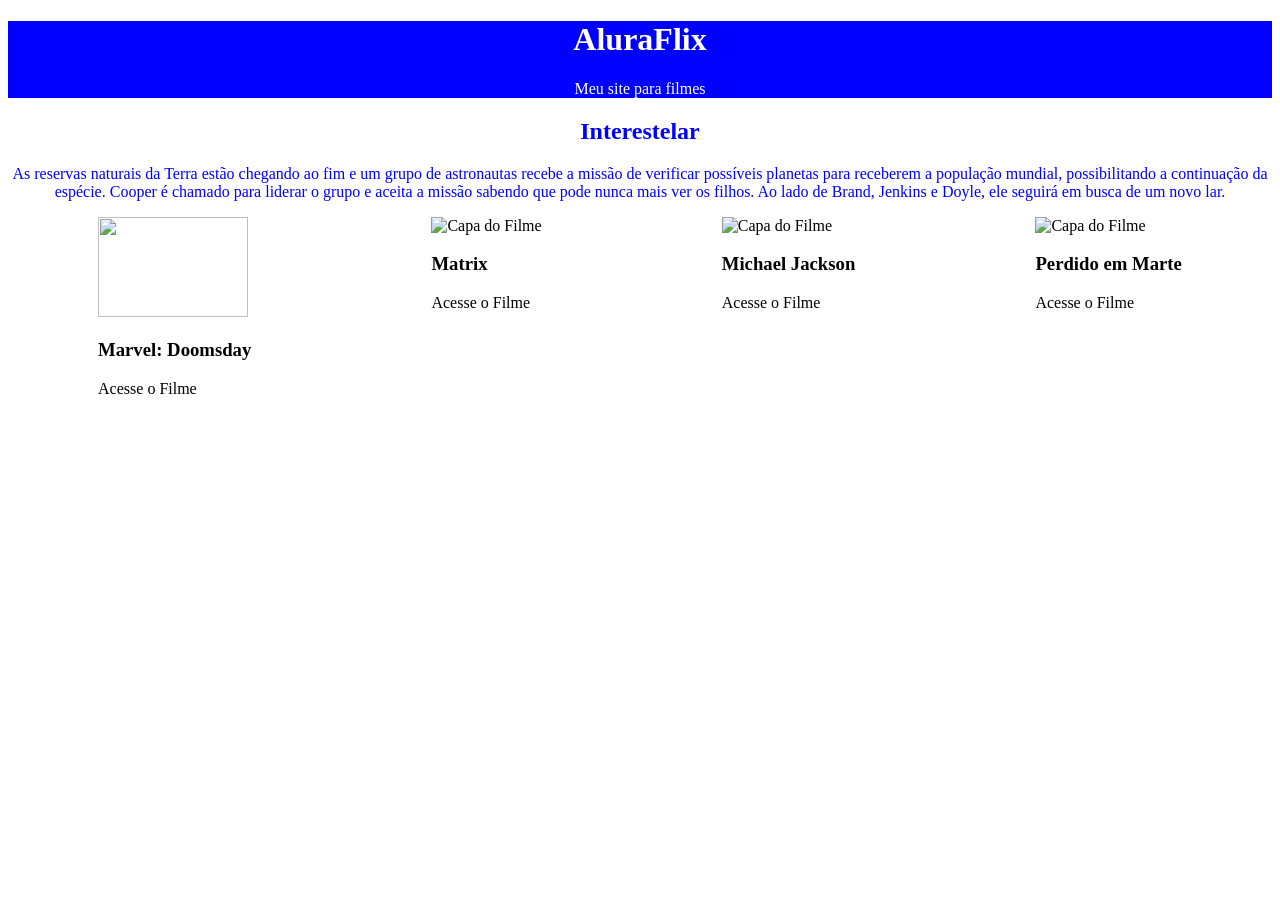
==== index.html @ 2e9a925e "espaçamento" ====
<!DOCTYPE html>
<html lang="pt-br">

<head>
    <meta charset="UTF-8">
    <meta name="viewport" content="width=device-width, initial-scale=1.0">
    <title>AluraFlix</title>
    <link rel="stylesheet" href="style.css">
</head>

<body>
    <header>
        <h1>AluraFlix</h1>
        <p>Meu site para filmes</p>
    </header>
    <main>
        <h2>Interestelar</h2>
        <p>
            As reservas naturais da Terra estão chegando ao fim e um grupo 
            de astronautas recebe a missão de verificar possíveis planetas 
            para receberem a população mundial, possibilitando a continuação 
            da espécie. Cooper é chamado para liderar o grupo e aceita a 
            missão sabendo que pode nunca mais ver os filhos. Ao lado de 
            Brand, Jenkins e Doyle, ele seguirá em busca de um novo lar.
        </p>
    </main>
    <div class="conteiner-card">
        <div class="card">
            <img src="https://blogger.googleusercontent.com/img/b/R29vZ2xl/AVvXsEhBwjVpcKrx-BlT45DJ8hoxT7n5ejlSXF6dGsxIwcGW6ONmhki3wzIk-Dd2nmspWkRRE1THNZO-HWxDmRR2_t6L4pS6C2Q67z2LRs6vzi_2YH_fxd27rsw1-E1a15nlriHTYf_zQQTAs32qGUf92QFltT2thvOUA8_Bf9IdAN-Ada4T7HoC9oA8_w/s540/doom-banner2.jpg" alt="">
            <h3>Marvel: Doomsday</h3>
            <p>Acesse o Filme</p> 
        </div>
        <div class="card">
            <img src="https://encrypted-tbn0.gstatic.com/images?q=tbn:ANd9GcTgr3cGBVT6StAVH_HAHpWev2fTPsCPLaxu4daFHOVpwrbnH5FND6s2-ujX&s=10" alt="Capa do Filme">
            <h3>Matrix</h3>
            <p>Acesse o Filme</p>
        </div>
        <div class="card">
            <img src="https://rollingstone.com.br/wp-content/uploads/2026/04/Michael-Jackson-estreia-na-musica-em-novo-trailer-de-cinebiografia-800x450.jpg" alt="Capa do Filme">
            <h3>Michael Jackson</h3>
            <p>Acesse o Filme</p>
        </div>
        <div class="card">
            <img src="https://encrypted-tbn0.gstatic.com/images?q=tbn:ANd9GcQmsb6eO3aOS9pimW31uHLg1SIysuP16LXfu8B3_QqzNJeW9lwqAeoca6uakko37hstwcrFcJrJ7EmSkbuIXrfOq9-v2vDLECjv9WLDaw&s" alt="Capa do Filme">
            <h3>Perdido em Marte</h3>
            <p>Acesse o Filme</p>
        </div>
    </div>
</body>

</html>
---- style.css ----
header{
    background-color: blue;
    color: white;
    text-align: center;
}

main{
    background-color: white;
    color: blue;
    text-align: center;
}

.conteiner-card{
    display: flex;
    width: 100%;
}

.card{
    margin: 0px auto;
}

img{
    width: 150px;
    height: 100px;
}
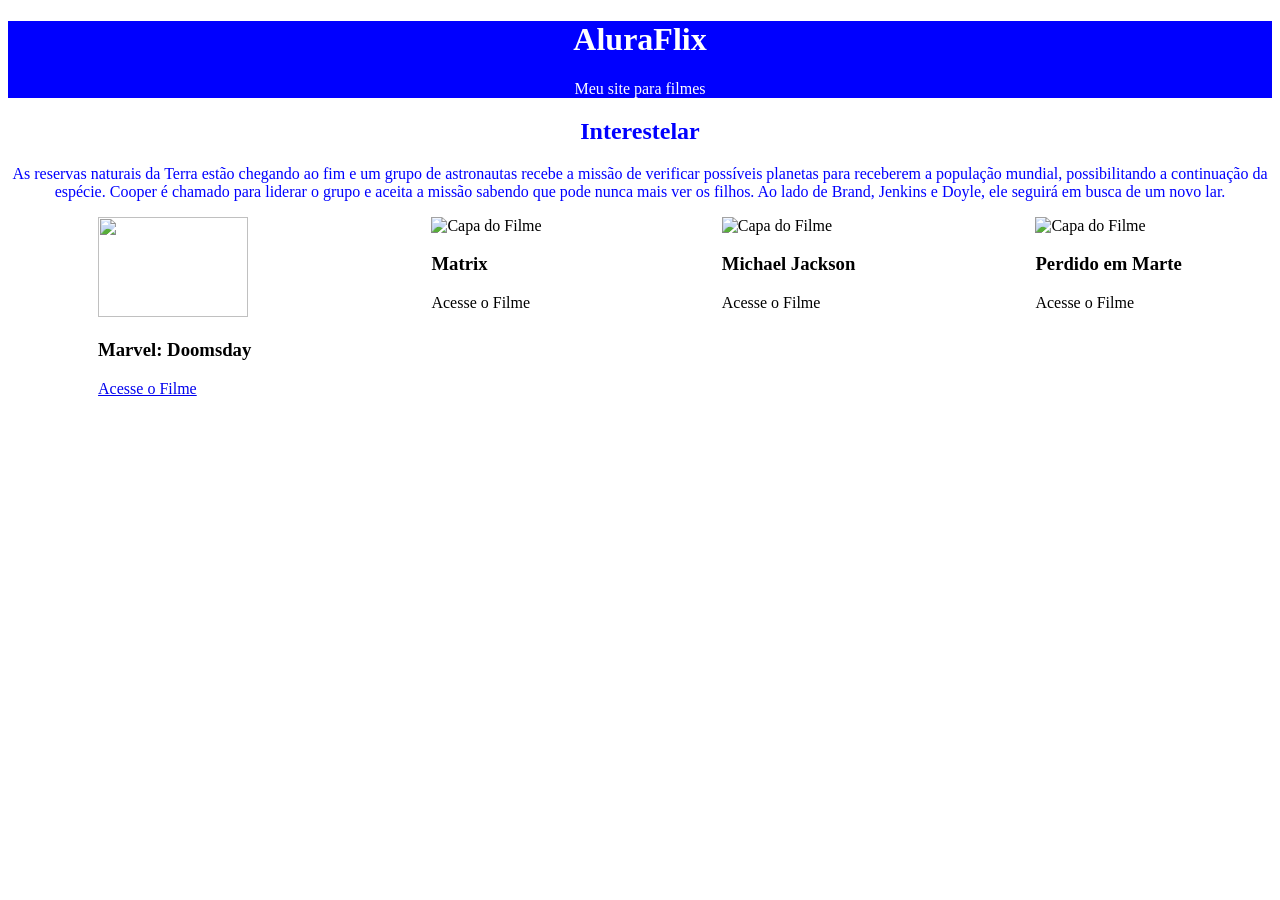
==== commit cff03e9e: "Adicinando nossa tag a para o primeiro filme" ====
--- a/index.html
+++ b/index.html
@@ -28,7 +28,7 @@
         <div class="card">
             <img src="https://blogger.googleusercontent.com/img/b/R29vZ2xl/AVvXsEhBwjVpcKrx-BlT45DJ8hoxT7n5ejlSXF6dGsxIwcGW6ONmhki3wzIk-Dd2nmspWkRRE1THNZO-HWxDmRR2_t6L4pS6C2Q67z2LRs6vzi_2YH_fxd27rsw1-E1a15nlriHTYf_zQQTAs32qGUf92QFltT2thvOUA8_Bf9IdAN-Ada4T7HoC9oA8_w/s540/doom-banner2.jpg" alt="">
             <h3>Marvel: Doomsday</h3>
-            <p>Acesse o Filme</p> 
+            <a href="https://www.youtube.com/watch?v=TXi17U3iadY" target="_blank" rel="noopener noreferrer">Acesse o Filme</a> 
         </div>
         <div class="card">
             <img src="https://encrypted-tbn0.gstatic.com/images?q=tbn:ANd9GcTgr3cGBVT6StAVH_HAHpWev2fTPsCPLaxu4daFHOVpwrbnH5FND6s2-ujX&s=10" alt="Capa do Filme">
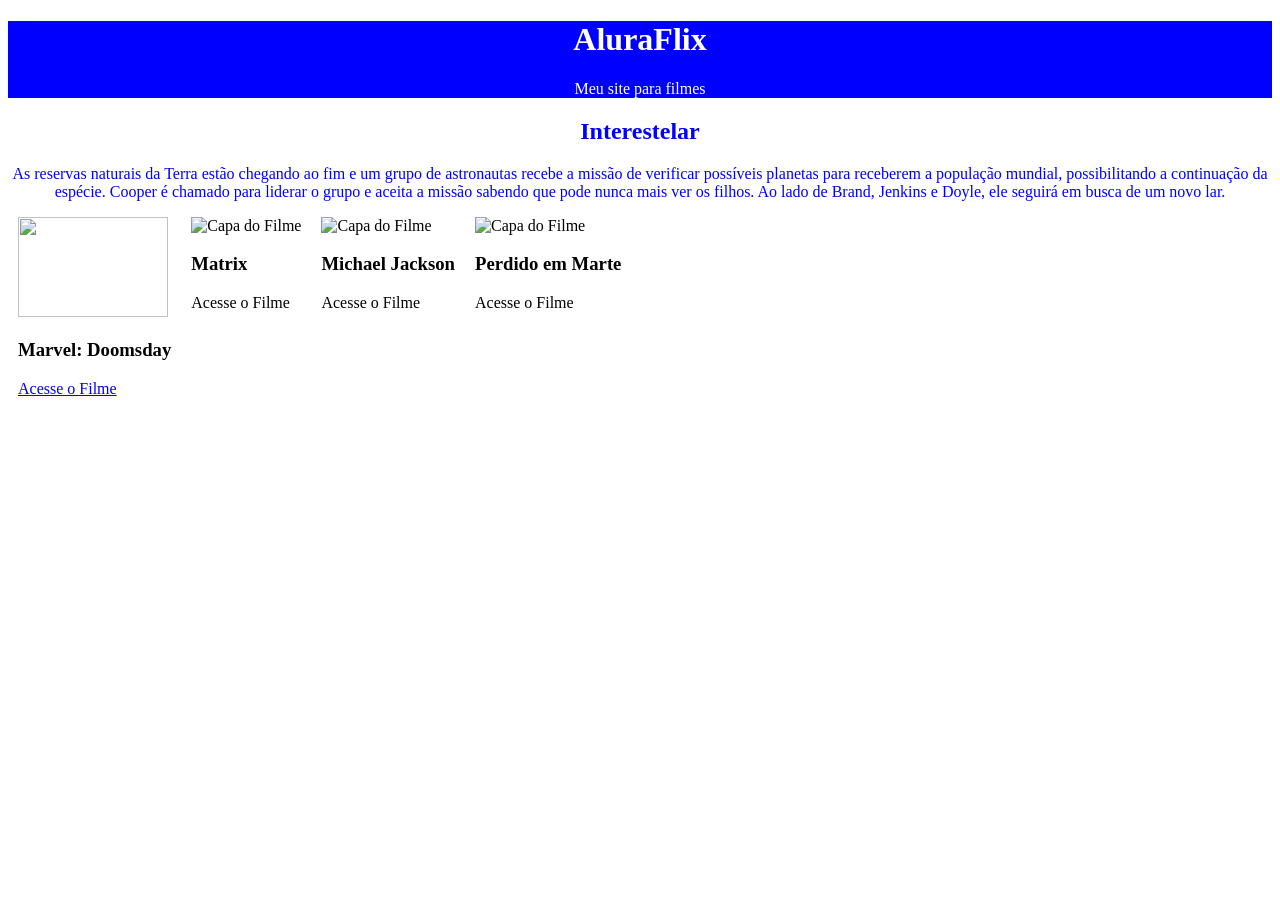
==== commit 7a89908d: "Atualizando o espaçamento" ====
--- a/index.html
+++ b/index.html
@@ -16,34 +16,40 @@
     <main>
         <h2>Interestelar</h2>
         <p>
-            As reservas naturais da Terra estão chegando ao fim e um grupo 
-            de astronautas recebe a missão de verificar possíveis planetas 
-            para receberem a população mundial, possibilitando a continuação 
-            da espécie. Cooper é chamado para liderar o grupo e aceita a 
-            missão sabendo que pode nunca mais ver os filhos. Ao lado de 
+            As reservas naturais da Terra estão chegando ao fim e um grupo
+            de astronautas recebe a missão de verificar possíveis planetas
+            para receberem a população mundial, possibilitando a continuação
+            da espécie. Cooper é chamado para liderar o grupo e aceita a
+            missão sabendo que pode nunca mais ver os filhos. Ao lado de
             Brand, Jenkins e Doyle, ele seguirá em busca de um novo lar.
         </p>
     </main>
-    <div class="conteiner-card">
-        <div class="card">
-            <img src="https://blogger.googleusercontent.com/img/b/R29vZ2xl/AVvXsEhBwjVpcKrx-BlT45DJ8hoxT7n5ejlSXF6dGsxIwcGW6ONmhki3wzIk-Dd2nmspWkRRE1THNZO-HWxDmRR2_t6L4pS6C2Q67z2LRs6vzi_2YH_fxd27rsw1-E1a15nlriHTYf_zQQTAs32qGUf92QFltT2thvOUA8_Bf9IdAN-Ada4T7HoC9oA8_w/s540/doom-banner2.jpg" alt="">
-            <h3>Marvel: Doomsday</h3>
-            <a href="https://www.youtube.com/watch?v=TXi17U3iadY" target="_blank" rel="noopener noreferrer">Acesse o Filme</a> 
-        </div>
-        <div class="card">
-            <img src="https://encrypted-tbn0.gstatic.com/images?q=tbn:ANd9GcTgr3cGBVT6StAVH_HAHpWev2fTPsCPLaxu4daFHOVpwrbnH5FND6s2-ujX&s=10" alt="Capa do Filme">
-            <h3>Matrix</h3>
-            <p>Acesse o Filme</p>
-        </div>
-        <div class="card">
-            <img src="https://rollingstone.com.br/wp-content/uploads/2026/04/Michael-Jackson-estreia-na-musica-em-novo-trailer-de-cinebiografia-800x450.jpg" alt="Capa do Filme">
-            <h3>Michael Jackson</h3>
-            <p>Acesse o Filme</p>
-        </div>
-        <div class="card">
-            <img src="https://encrypted-tbn0.gstatic.com/images?q=tbn:ANd9GcQmsb6eO3aOS9pimW31uHLg1SIysuP16LXfu8B3_QqzNJeW9lwqAeoca6uakko37hstwcrFcJrJ7EmSkbuIXrfOq9-v2vDLECjv9WLDaw&s" alt="Capa do Filme">
-            <h3>Perdido em Marte</h3>
-            <p>Acesse o Filme</p>
+    <div style="width: 100%">
+        <div class="conteiner-card">
+            <div class="card">
+                <img src="https://blogger.googleusercontent.com/img/b/R29vZ2xl/AVvXsEhBwjVpcKrx-BlT45DJ8hoxT7n5ejlSXF6dGsxIwcGW6ONmhki3wzIk-Dd2nmspWkRRE1THNZO-HWxDmRR2_t6L4pS6C2Q67z2LRs6vzi_2YH_fxd27rsw1-E1a15nlriHTYf_zQQTAs32qGUf92QFltT2thvOUA8_Bf9IdAN-Ada4T7HoC9oA8_w/s540/doom-banner2.jpg"
+                    alt="">
+                <h3>Marvel: Doomsday</h3>
+                <a href="filme001.html" target="_blank" rel="noopener noreferrer">Acesse o Filme</a>
+            </div>
+            <div class="card">
+                <img src="https://encrypted-tbn0.gstatic.com/images?q=tbn:ANd9GcTgr3cGBVT6StAVH_HAHpWev2fTPsCPLaxu4daFHOVpwrbnH5FND6s2-ujX&s=10"
+                    alt="Capa do Filme">
+                <h3>Matrix</h3>
+                <p>Acesse o Filme</p>
+            </div>
+            <div class="card">
+                <img src="https://rollingstone.com.br/wp-content/uploads/2026/04/Michael-Jackson-estreia-na-musica-em-novo-trailer-de-cinebiografia-800x450.jpg"
+                    alt="Capa do Filme">
+                <h3>Michael Jackson</h3>
+                <p>Acesse o Filme</p>
+            </div>
+            <div class="card">
+                <img src="https://encrypted-tbn0.gstatic.com/images?q=tbn:ANd9GcQmsb6eO3aOS9pimW31uHLg1SIysuP16LXfu8B3_QqzNJeW9lwqAeoca6uakko37hstwcrFcJrJ7EmSkbuIXrfOq9-v2vDLECjv9WLDaw&s"
+                    alt="Capa do Filme">
+                <h3>Perdido em Marte</h3>
+                <p>Acesse o Filme</p>
+            </div>
         </div>
     </div>
 </body>
--- a/style.css
+++ b/style.css
@@ -13,10 +13,11 @@
 .conteiner-card{
     display: flex;
     width: 100%;
+    margin: 0px auto
 }
 
 .card{
-    margin: 0px auto;
+    margin: 0px 10px;
 }
 
 img{
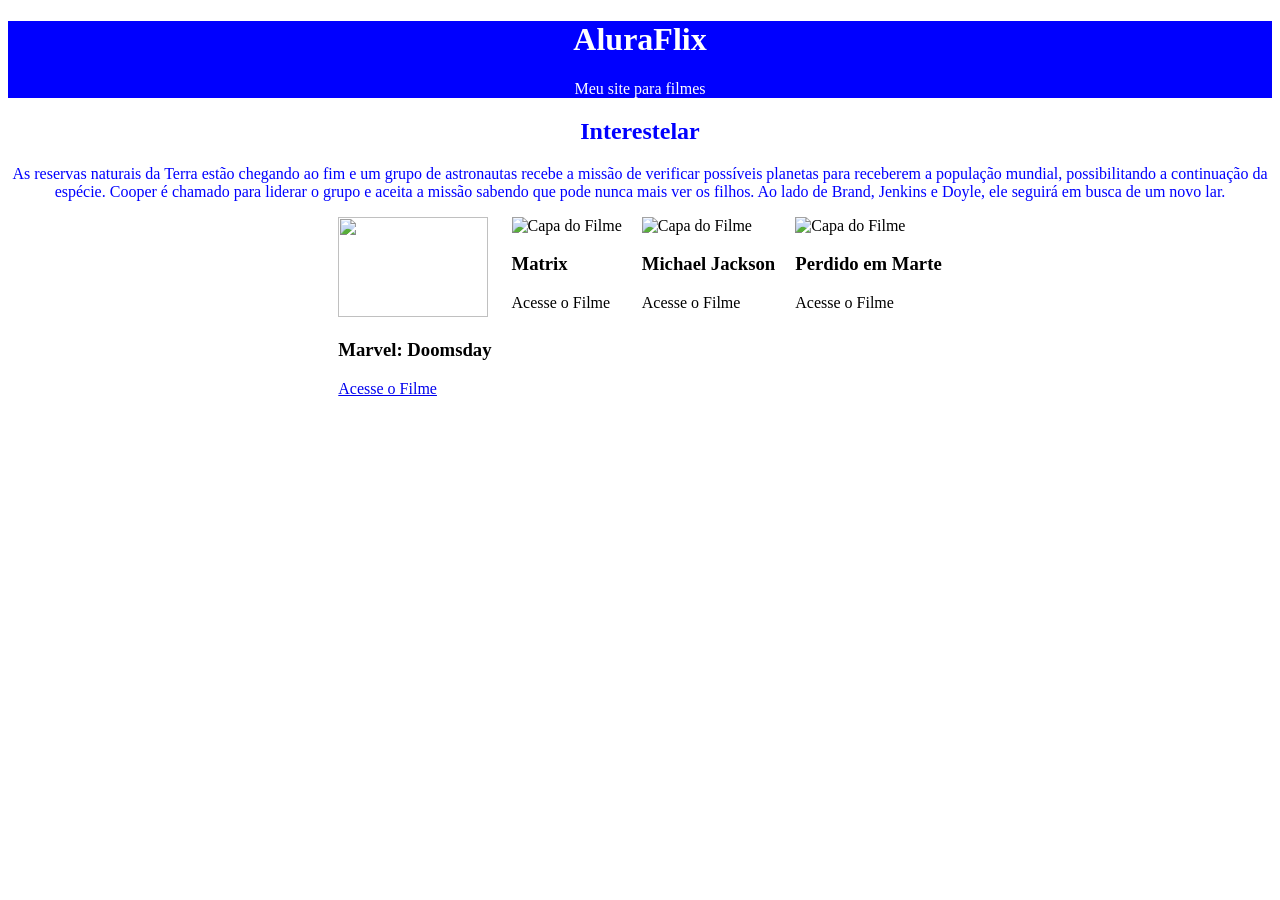
==== commit 5cbc6a6b: "UUUUUUULTIMA CORREÇÃO" ====
--- a/index.html
+++ b/index.html
@@ -24,7 +24,7 @@
             Brand, Jenkins e Doyle, ele seguirá em busca de um novo lar.
         </p>
     </main>
-    <div style="width: 100%">
+    <div style="width: 100%; display: flex">
         <div class="conteiner-card">
             <div class="card">
                 <img src="https://blogger.googleusercontent.com/img/b/R29vZ2xl/AVvXsEhBwjVpcKrx-BlT45DJ8hoxT7n5ejlSXF6dGsxIwcGW6ONmhki3wzIk-Dd2nmspWkRRE1THNZO-HWxDmRR2_t6L4pS6C2Q67z2LRs6vzi_2YH_fxd27rsw1-E1a15nlriHTYf_zQQTAs32qGUf92QFltT2thvOUA8_Bf9IdAN-Ada4T7HoC9oA8_w/s540/doom-banner2.jpg"
--- a/style.css
+++ b/style.css
@@ -12,7 +12,6 @@
 
 .conteiner-card{
     display: flex;
-    width: 100%;
     margin: 0px auto
 }
 
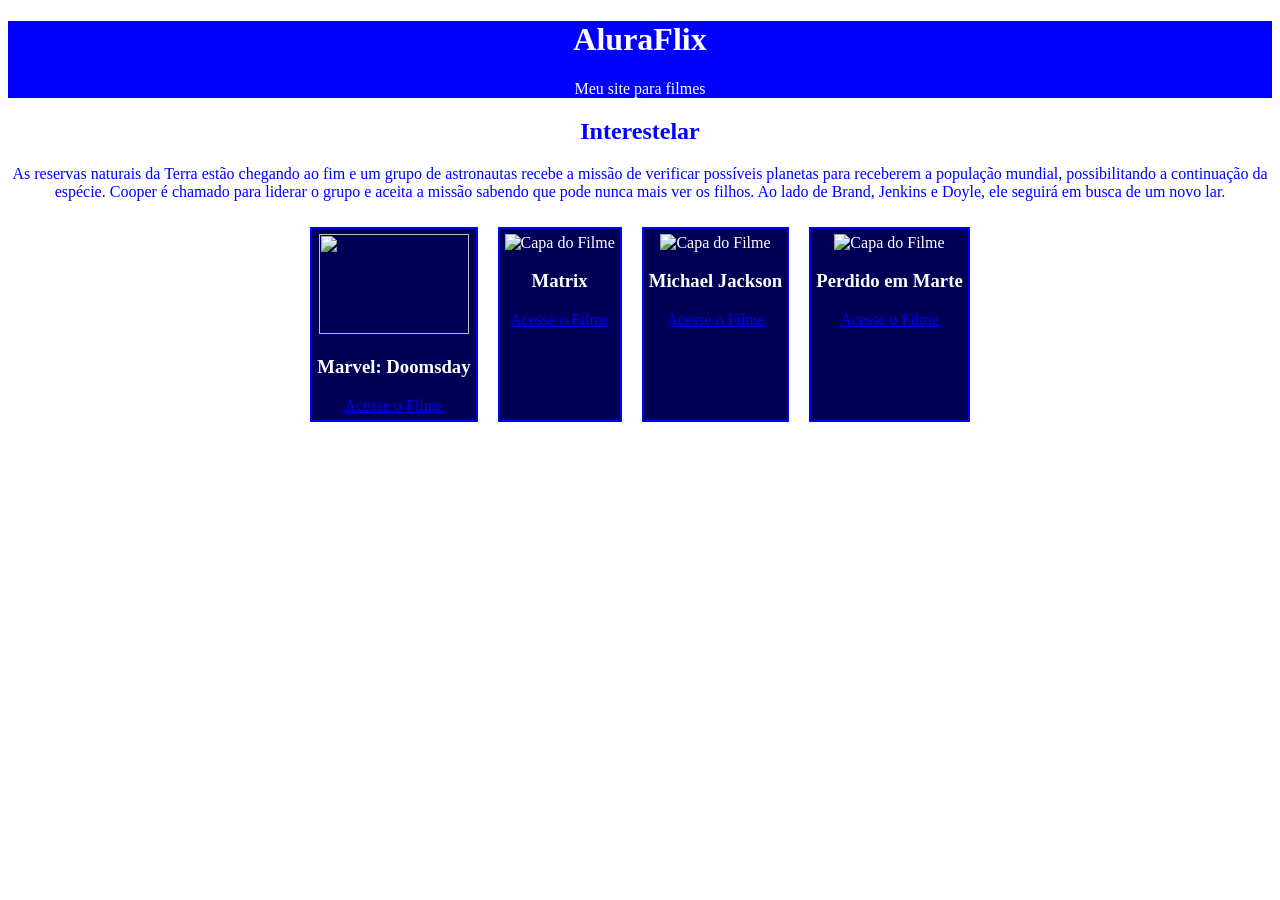
==== commit 0246b505: "Alterando a localização das pastas" ====
--- a/index.html
+++ b/index.html
@@ -30,25 +30,25 @@
                 <img src="https://blogger.googleusercontent.com/img/b/R29vZ2xl/AVvXsEhBwjVpcKrx-BlT45DJ8hoxT7n5ejlSXF6dGsxIwcGW6ONmhki3wzIk-Dd2nmspWkRRE1THNZO-HWxDmRR2_t6L4pS6C2Q67z2LRs6vzi_2YH_fxd27rsw1-E1a15nlriHTYf_zQQTAs32qGUf92QFltT2thvOUA8_Bf9IdAN-Ada4T7HoC9oA8_w/s540/doom-banner2.jpg"
                     alt="">
                 <h3>Marvel: Doomsday</h3>
-                <a href="filme001.html" target="_blank" rel="noopener noreferrer">Acesse o Filme</a>
+                <a href="filmes/filme001.html" target="_blank" rel="noopener noreferrer">Acesse o Filme</a>
             </div>
             <div class="card">
                 <img src="https://encrypted-tbn0.gstatic.com/images?q=tbn:ANd9GcTgr3cGBVT6StAVH_HAHpWev2fTPsCPLaxu4daFHOVpwrbnH5FND6s2-ujX&s=10"
                     alt="Capa do Filme">
                 <h3>Matrix</h3>
-                <p>Acesse o Filme</p>
+                <a href="filmes/filme002.html" target="_blank">Acesse o Filme</a>
             </div>
             <div class="card">
                 <img src="https://rollingstone.com.br/wp-content/uploads/2026/04/Michael-Jackson-estreia-na-musica-em-novo-trailer-de-cinebiografia-800x450.jpg"
                     alt="Capa do Filme">
                 <h3>Michael Jackson</h3>
-                <p>Acesse o Filme</p>
+                <a href="filmes/filme003.html" target="_blank">Acesse o Filme</a>
             </div>
             <div class="card">
                 <img src="https://encrypted-tbn0.gstatic.com/images?q=tbn:ANd9GcQmsb6eO3aOS9pimW31uHLg1SIysuP16LXfu8B3_QqzNJeW9lwqAeoca6uakko37hstwcrFcJrJ7EmSkbuIXrfOq9-v2vDLECjv9WLDaw&s"
                     alt="Capa do Filme">
                 <h3>Perdido em Marte</h3>
-                <p>Acesse o Filme</p>
+                <a href="filmes/filme004.html" target="_blank">Acesse o Filme</a>
             </div>
         </div>
     </div>
--- a/style.css
+++ b/style.css
@@ -16,7 +16,12 @@
 }
 
 .card{
-    margin: 0px 10px;
+    padding: 5px;
+    border: 2px solid blue;
+    margin: 10px;
+    background-color: rgb(0, 0, 87);
+    color: white;
+    text-align: center;
 }
 
 img{
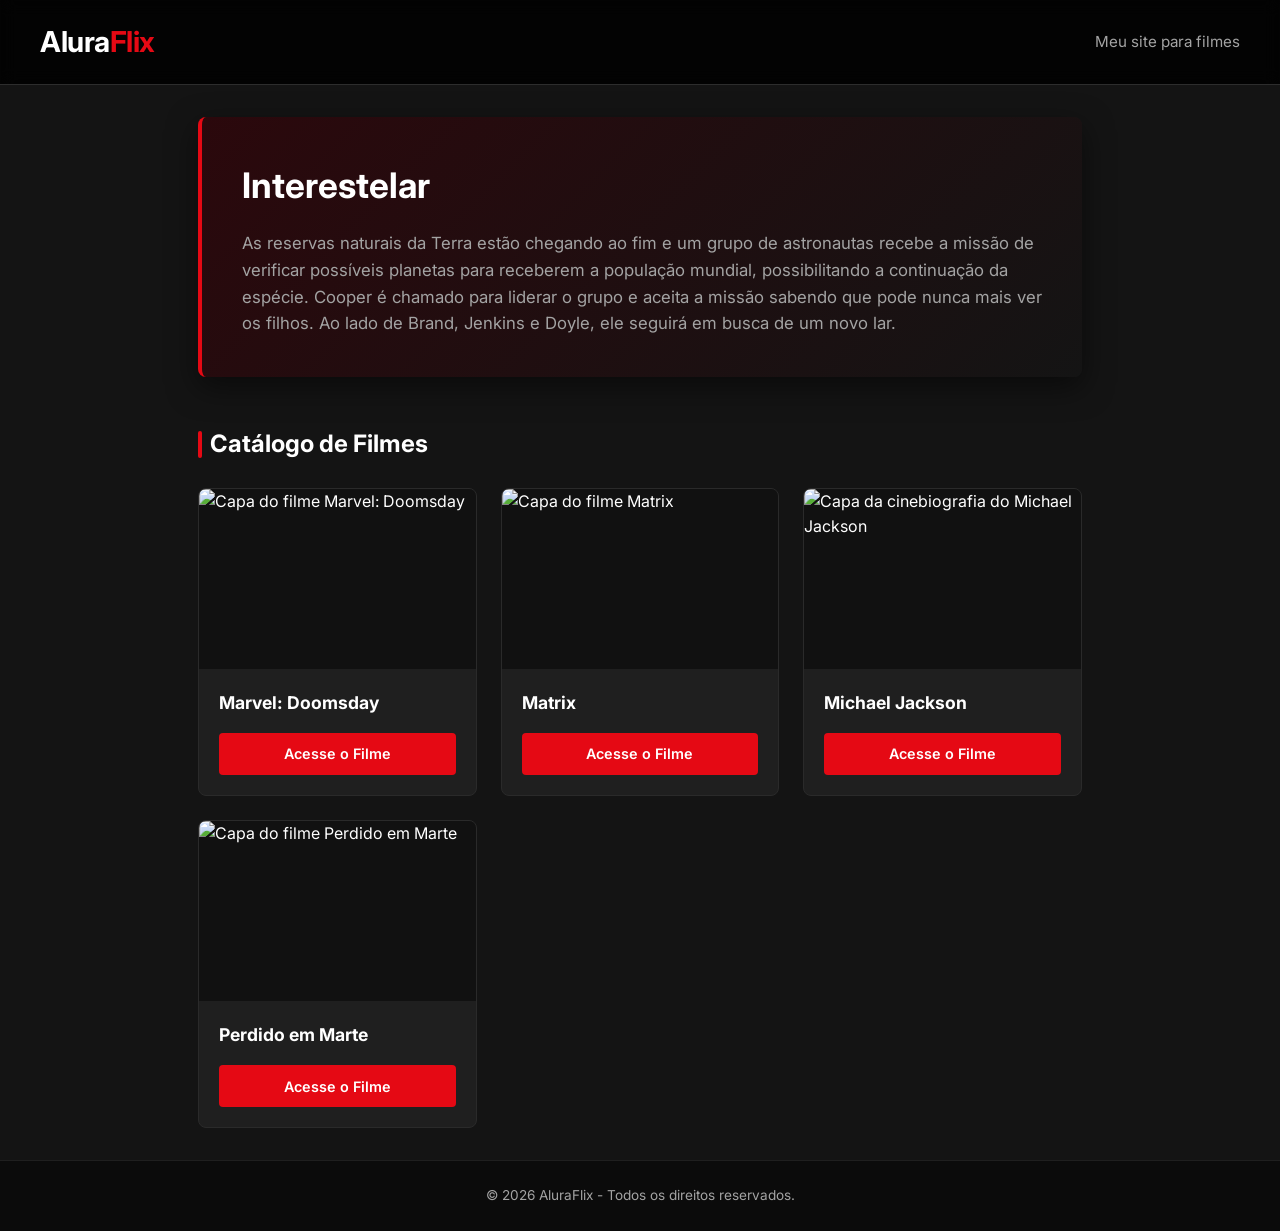
==== commit c48a80c7: "Refatorando nosso site do AluraFlix com IA" ====
--- a/index.html
+++ b/index.html
@@ -4,54 +4,92 @@
 <head>
     <meta charset="UTF-8">
     <meta name="viewport" content="width=device-width, initial-scale=1.0">
-    <title>AluraFlix</title>
+    <title>AluraFlix - Seus Filmes Favoritos</title>
+    <!-- Importação de fonte moderna (Inter) -->
+    <link rel="preconnect" href="https://fonts.googleapis.com">
+    <link rel="preconnect" href="https://fonts.gstatic.com" crossorigin>
+    <link href="https://fonts.googleapis.com/css2?family=Inter:wght@400;600;700&display=swap" rel="stylesheet">
     <link rel="stylesheet" href="style.css">
 </head>
 
 <body>
-    <header>
-        <h1>AluraFlix</h1>
-        <p>Meu site para filmes</p>
+    <header class="header">
+        <div class="header-container">
+            <h1 class="logo">Alura<span>Flix</span></h1>
+            <p class="subtitle">Meu site para filmes</p>
+        </div>
     </header>
-    <main>
-        <h2>Interestelar</h2>
-        <p>
-            As reservas naturais da Terra estão chegando ao fim e um grupo
-            de astronautas recebe a missão de verificar possíveis planetas
-            para receberem a população mundial, possibilitando a continuação
-            da espécie. Cooper é chamado para liderar o grupo e aceita a
-            missão sabendo que pode nunca mais ver os filhos. Ao lado de
-            Brand, Jenkins e Doyle, ele seguirá em busca de um novo lar.
-        </p>
+
+    <main class="main-content">
+        <!-- Seção Hero / Destaque principal -->
+        <section class="hero-banner">
+            <div class="hero-text">
+                <h2>Interestelar</h2>
+                <p>
+                    As reservas naturais da Terra estão chegando ao fim e um grupo
+                    de astronautas recebe a missão de verificar possíveis planetas
+                    para receberem a população mundial, possibilitando a continuação
+                    da espécie. Cooper é chamado para liderar o grupo e aceita a
+                    missão sabendo que pode nunca mais ver os filhos. Ao lado de
+                    Brand, Jenkins e Doyle, ele seguirá em busca de um novo lar.
+                </p>
+            </div>
+        </section>
+
+        <!-- Galeria de Filmes -->
+        <section class="catalog">
+            <h3 class="section-title">Catálogo de Filmes</h3>
+            <div class="container-cards">
+                <article class="card">
+                    <div class="card-image-wrapper">
+                        <img src="https://blogger.googleusercontent.com/img/b/R29vZ2xl/AVvXsEhBwjVpcKrx-BlT45DJ8hoxT7n5ejlSXF6dGsxIwcGW6ONmhki3wzIk-Dd2nmspWkRRE1THNZO-HWxDmRR2_t6L4pS6C2Q67z2LRs6vzi_2YH_fxd27rsw1-E1a15nlriHTYf_zQQTAs32qGUf92QFltT2thvOUA8_Bf9IdAN-Ada4T7HoC9oA8_w/s540/doom-banner2.jpg"
+                            alt="Capa do filme Marvel: Doomsday">
+                    </div>
+                    <div class="card-content">
+                        <h3>Marvel: Doomsday</h3>
+                        <a href="filmes/filme001.html" target="_blank" rel="noopener noreferrer" class="btn-watch">Acesse o Filme</a>
+                    </div>
+                </article>
+
+                <article class="card">
+                    <div class="card-image-wrapper">
+                        <img src="https://encrypted-tbn0.gstatic.com/images?q=tbn:ANd9GcTgr3cGBVT6StAVH_HAHpWev2fTPsCPLaxu4daFHOVpwrbnH5FND6s2-ujX&s=10"
+                            alt="Capa do filme Matrix">
+                    </div>
+                    <div class="card-content">
+                        <h3>Matrix</h3>
+                        <a href="filmes/filme002.html" target="_blank" rel="noopener noreferrer" class="btn-watch">Acesse o Filme</a>
+                    </div>
+                </article>
+
+                <article class="card">
+                    <div class="card-image-wrapper">
+                        <img src="https://rollingstone.com.br/wp-content/uploads/2026/04/Michael-Jackson-estreia-na-musica-em-novo-trailer-de-cinebiografia-800x450.jpg"
+                            alt="Capa da cinebiografia do Michael Jackson">
+                    </div>
+                    <div class="card-content">
+                        <h3>Michael Jackson</h3>
+                        <a href="filmes/filme003.html" target="_blank" rel="noopener noreferrer" class="btn-watch">Acesse o Filme</a>
+                    </div>
+                </article>
+
+                <article class="card">
+                    <div class="card-image-wrapper">
+                        <img src="https://encrypted-tbn0.gstatic.com/images?q=tbn:ANd9GcQmsb6eO3aOS9pimW31uHLg1SIysuP16LXfu8B3_QqzNJeW9lwqAeoca6uakko37hstwcrFcJrJ7EmSkbuIXrfOq9-v2vDLECjv9WLDaw&s"
+                            alt="Capa do filme Perdido em Marte">
+                    </div>
+                    <div class="card-content">
+                        <h3>Perdido em Marte</h3>
+                        <a href="filmes/filme004.html" target="_blank" rel="noopener noreferrer" class="btn-watch">Acesse o Filme</a>
+                    </div>
+                </article>
+            </div>
+        </section>
     </main>
-    <div style="width: 100%; display: flex">
-        <div class="conteiner-card">
-            <div class="card">
-                <img src="https://blogger.googleusercontent.com/img/b/R29vZ2xl/AVvXsEhBwjVpcKrx-BlT45DJ8hoxT7n5ejlSXF6dGsxIwcGW6ONmhki3wzIk-Dd2nmspWkRRE1THNZO-HWxDmRR2_t6L4pS6C2Q67z2LRs6vzi_2YH_fxd27rsw1-E1a15nlriHTYf_zQQTAs32qGUf92QFltT2thvOUA8_Bf9IdAN-Ada4T7HoC9oA8_w/s540/doom-banner2.jpg"
-                    alt="">
-                <h3>Marvel: Doomsday</h3>
-                <a href="filmes/filme001.html" target="_blank" rel="noopener noreferrer">Acesse o Filme</a>
-            </div>
-            <div class="card">
-                <img src="https://encrypted-tbn0.gstatic.com/images?q=tbn:ANd9GcTgr3cGBVT6StAVH_HAHpWev2fTPsCPLaxu4daFHOVpwrbnH5FND6s2-ujX&s=10"
-                    alt="Capa do Filme">
-                <h3>Matrix</h3>
-                <a href="filmes/filme002.html" target="_blank">Acesse o Filme</a>
-            </div>
-            <div class="card">
-                <img src="https://rollingstone.com.br/wp-content/uploads/2026/04/Michael-Jackson-estreia-na-musica-em-novo-trailer-de-cinebiografia-800x450.jpg"
-                    alt="Capa do Filme">
-                <h3>Michael Jackson</h3>
-                <a href="filmes/filme003.html" target="_blank">Acesse o Filme</a>
-            </div>
-            <div class="card">
-                <img src="https://encrypted-tbn0.gstatic.com/images?q=tbn:ANd9GcQmsb6eO3aOS9pimW31uHLg1SIysuP16LXfu8B3_QqzNJeW9lwqAeoca6uakko37hstwcrFcJrJ7EmSkbuIXrfOq9-v2vDLECjv9WLDaw&s"
-                    alt="Capa do Filme">
-                <h3>Perdido em Marte</h3>
-                <a href="filmes/filme004.html" target="_blank">Acesse o Filme</a>
-            </div>
-        </div>
-    </div>
+
+    <footer class="footer">
+        <p>&copy; 2026 AluraFlix - Todos os direitos reservados.</p>
+    </footer>
 </body>
 
 </html>
--- a/style.css
+++ b/style.css
@@ -1,30 +1,211 @@
-header{
-    background-color: blue;
-    color: white;
+/* --- Reset e Variáveis --- */
+:root {
+    --bg-color: #141414;
+    --card-bg: #1f1f1f;
+    --primary-color: #e50914;
+    --text-color: #ffffff;
+    --text-muted: #a3a3a3;
+    --font-family: 'Inter', sans-serif;
+    --transition: all 0.3s ease;
+}
+
+* {
+    margin: 0;
+    padding: 0;
+    box-sizing: border-box;
+}
+
+body {
+    background-color: var(--bg-color);
+    color: var(--text-color);
+    font-family: var(--font-family);
+    line-height: 1.6;
+    display: flex;
+    flex-direction: column;
+    min-height: 100vh;
+}
+
+/* --- Cabeçalho --- */
+.header {
+    background-color: rgba(0, 0, 0, 0.85);
+    backdrop-filter: blur(8px);
+    position: sticky;
+    top: 0;
+    z-index: 100;
+    padding: 1.2rem 2rem;
+    border-bottom: 1px solid #2d2d2d;
+}
+
+.header-container {
+    max-width: 1200px;
+    margin: 0 auto;
+    display: flex;
+    align-items: center;
+    justify-content: space-between;
+}
+
+.logo {
+    font-size: 1.8rem;
+    font-weight: 700;
+    color: var(--text-color);
+    letter-spacing: -0.5px;
+}
+
+.logo span {
+    color: var(--primary-color);
+}
+
+.subtitle {
+    color: var(--text-muted);
+    font-size: 0.95rem;
+}
+
+/* --- Conteúdo Principal --- */
+.main-content {
+    max-width: 1200px;
+    margin: 2rem auto;
+    padding: 0 1.5rem;
+    flex: 1;
+}
+
+/* Hero / Destaque */
+.hero-banner {
+    background: linear-gradient(135deg, #2b080c 0%, #141414 100%);
+    border-left: 4px solid var(--primary-color);
+    border-radius: 8px;
+    padding: 2.5rem;
+    margin-bottom: 3rem;
+    box-shadow: 0 10px 30px rgba(0, 0, 0, 0.5);
+}
+
+.hero-text h2 {
+    font-size: 2.2rem;
+    margin-bottom: 1rem;
+    color: var(--text-color);
+}
+
+.hero-text p {
+    color: var(--text-muted);
+    max-width: 800px;
+    font-size: 1.05rem;
+}
+
+/* Catálogo e Grid */
+.section-title {
+    font-size: 1.5rem;
+    margin-bottom: 1.5rem;
+    position: relative;
+    padding-left: 0.75rem;
+}
+
+.section-title::before {
+    content: '';
+    position: absolute;
+    left: 0;
+    top: 15%;
+    height: 70%;
+    width: 4px;
+    background-color: var(--primary-color);
+    border-radius: 2px;
+}
+
+.container-cards {
+    display: grid;
+    grid-template-columns: repeat(auto-fill, minmax(240px, 1fr));
+    gap: 1.5rem;
+}
+
+/* Card Individual */
+.card {
+    background-color: var(--card-bg);
+    border-radius: 8px;
+    overflow: hidden;
+    display: flex;
+    flex-direction: column;
+    transition: var(--transition);
+    border: 1px solid #2a2a2a;
+}
+
+.card:hover {
+    transform: translateY(-6px);
+    box-shadow: 0 12px 24px rgba(0, 0, 0, 0.6);
+    border-color: #404040;
+}
+
+.card-image-wrapper {
+    width: 100%;
+    height: 180px;
+    overflow: hidden;
+    background-color: #111;
+}
+
+.card-image-wrapper img {
+    width: 100%;
+    height: 100%;
+    object-fit: cover;
+    transition: var(--transition);
+}
+
+.card:hover .card-image-wrapper img {
+    transform: scale(1.05);
+}
+
+.card-content {
+    padding: 1.25rem;
+    display: flex;
+    flex-direction: column;
+    flex: 1;
+    justify-content: space-between;
+}
+
+.card-content h3 {
+    font-size: 1.1rem;
+    margin-bottom: 1rem;
+    color: var(--text-color);
+}
+
+.btn-watch {
+    display: inline-block;
     text-align: center;
-}
-
-main{
-    background-color: white;
-    color: blue;
+    background-color: var(--primary-color);
+    color: var(--text-color);
+    text-decoration: none;
+    padding: 0.6rem 1rem;
+    border-radius: 4px;
+    font-weight: 600;
+    font-size: 0.9rem;
+    transition: var(--transition);
+}
+
+.btn-watch:hover {
+    background-color: #f40612;
+    box-shadow: 0 4px 12px rgba(229, 9, 20, 0.4);
+}
+
+/* Rodapé */
+.footer {
     text-align: center;
-}
-
-.conteiner-card{
-    display: flex;
-    margin: 0px auto
-}
-
-.card{
-    padding: 5px;
-    border: 2px solid blue;
-    margin: 10px;
-    background-color: rgb(0, 0, 87);
-    color: white;
-    text-align: center;
-}
-
-img{
-    width: 150px;
-    height: 100px;
+    padding: 1.5rem;
+    background-color: #0b0b0b;
+    color: var(--text-muted);
+    font-size: 0.85rem;
+    margin-top: auto;
+    border-top: 1px solid #1f1f1f;
+}
+
+/* Responsividade */
+@media (max-width: 600px) {
+    .header-container {
+        flex-direction: column;
+        align-items: flex-start;
+        gap: 0.25rem;
+    }
+    
+    .hero-banner {
+        padding: 1.5rem;
+    }
+    
+    .hero-text h2 {
+        font-size: 1.6rem;
+    }
 }
